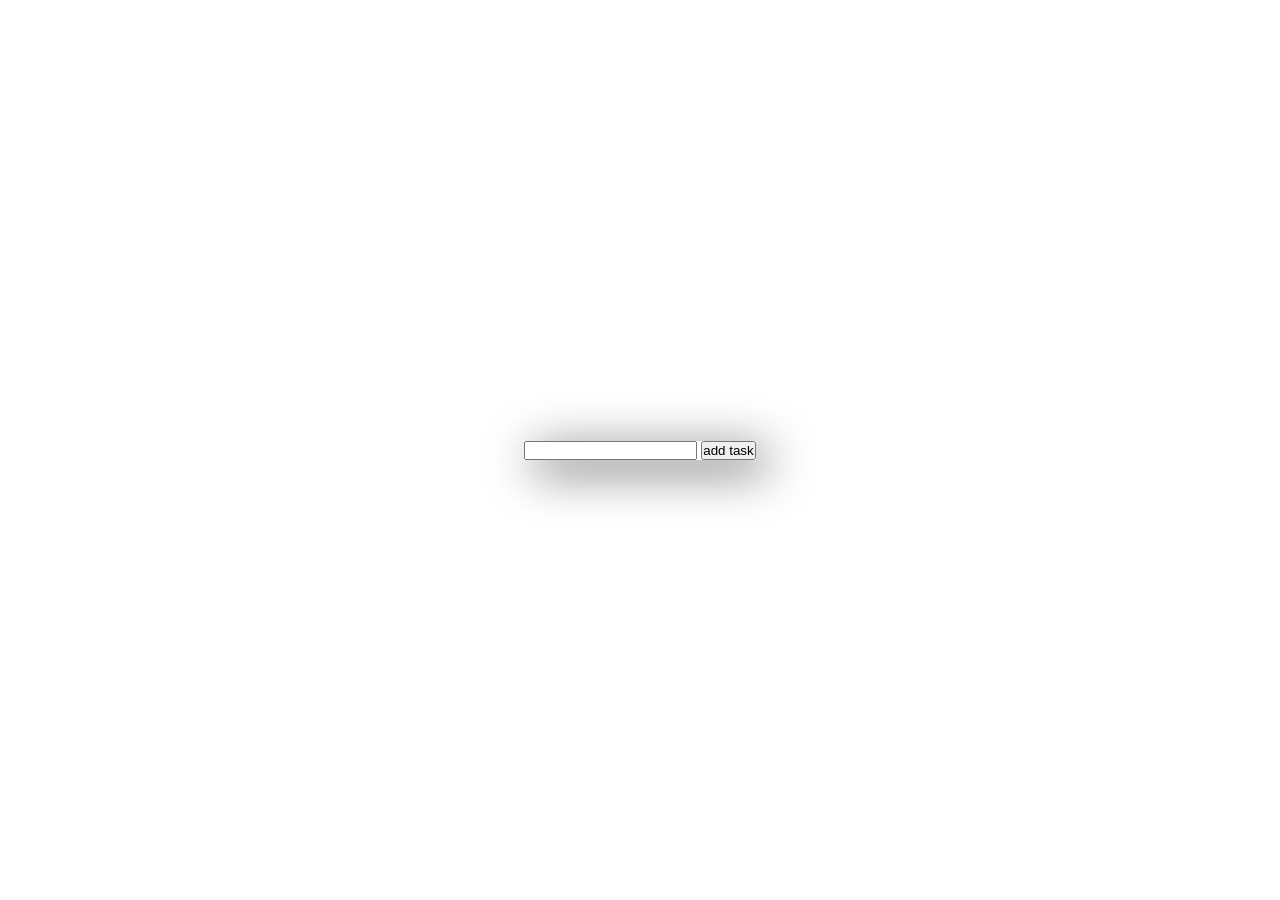
==== index.html @ f98b4d12 "first" ====
<!DOCTYPE html>
<html lang="en">
<head>
  <meta charset="UTF-8">
  <meta name="viewport" content="width=device-width, initial-scale=1.0">
  <title>Document</title>
  <link rel="stylesheet" href="styles.css">
</head>
<body>
  <div class="app">
    <div class="todo">
      <form priority="high" class="form-high">
        <input name="inTask" type="text">
        <button type="submit">add task</button>
      </form>
      <div class="task-list"></div>
    </div>
  </div>
  <script type="module" src="script.js"></script>
</body>
</html>
---- styles.css ----
*{
  margin: 0;
  padding: 0;
  box-sizing: border-box;
}

.app {
  min-height: 100vh;
  display: flex;
  align-items: center;
  justify-content: center;
}

.form-high{
  -webkit-box-shadow: 10px 10px 48px 0px rgba(0,0,0,0.75);
-moz-box-shadow: 10px 10px 48px 0px rgba(0,0,0,0.75);
box-shadow: 10px 10px 48px 0px rgba(0,0,0,0.75);
}

.task {
  display: flex;
}

.done {
  opacity: 0.7;
  background-color: rgba(105, 97, 97, 0.582);
}
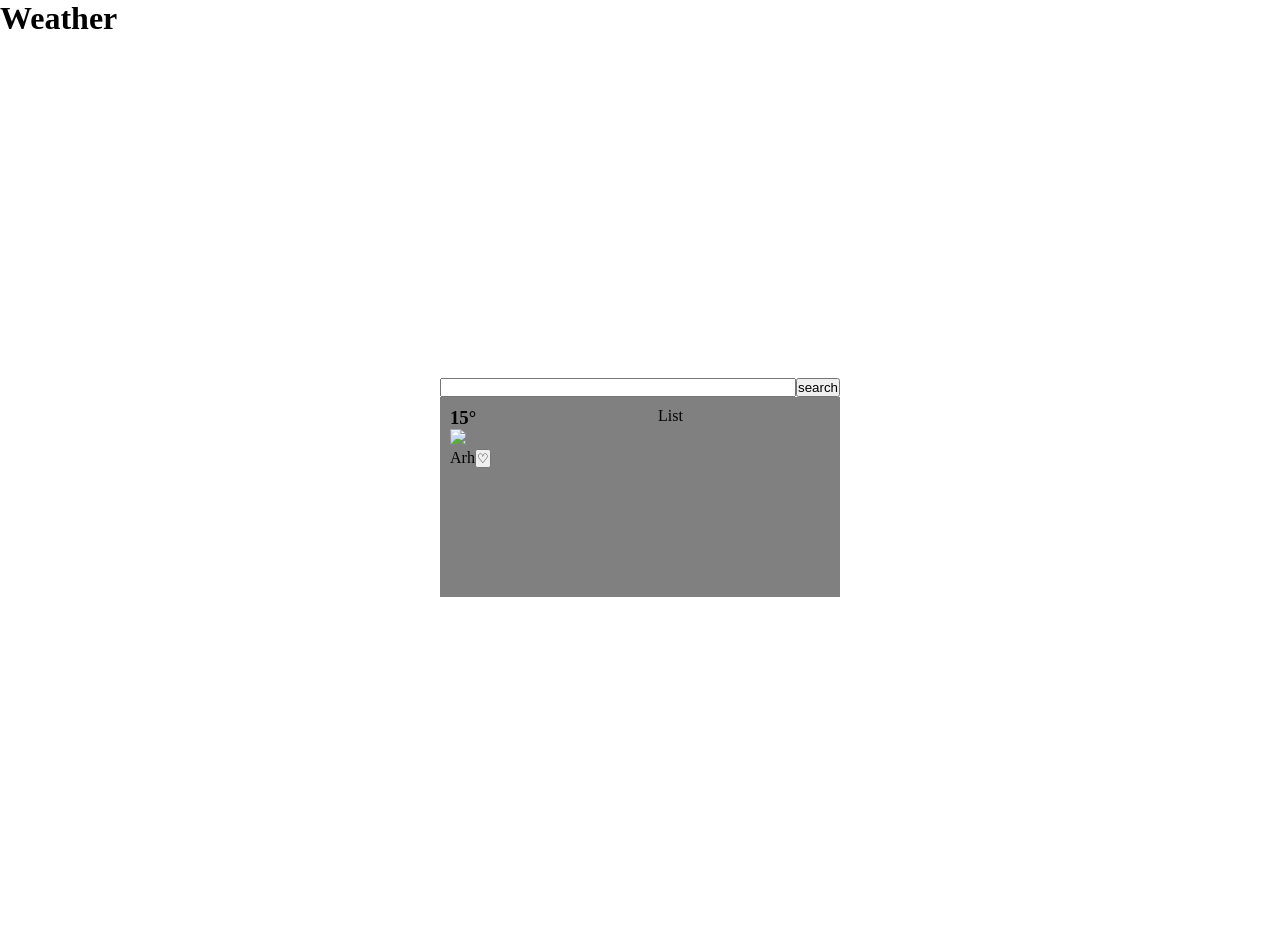
==== commit 1c894429: "first" ====
--- a/index.html
+++ b/index.html
@@ -1,21 +1,26 @@
 <!DOCTYPE html>
 <html lang="en">
-<head>
-  <meta charset="UTF-8">
-  <meta name="viewport" content="width=device-width, initial-scale=1.0">
-  <title>Document</title>
-  <link rel="stylesheet" href="styles.css">
-</head>
-<body>
-  <div class="app">
-    <div class="todo">
-      <form priority="high" class="form-high">
-        <input name="inTask" type="text">
-        <button type="submit">add task</button>
-      </form>
-      <div class="task-list"></div>
+  <head>
+    <meta charset="UTF-8" />
+    <meta name="viewport" content="width=device-width, initial-scale=1.0" />
+    <title>Document</title>
+    <link rel="stylesheet" href="styles.css" />
+  </head>
+  <body>
+    <h1>Weather</h1>
+    <div class="app">
+      <div class="weather">
+        <form class="search-form">
+          <input type="text" name="search" />
+          <button type="submit">search</button>
+        </form>
+        <div class="info weather-block"></div>
+        <div class="favourite-list weather-block">
+          <span>List</span>
+          <ul class="list"></ul>
+        </div>
+      </div>
     </div>
-  </div>
-  <script type="module" src="script.js"></script>
-</body>
-</html>+    <script type="module" src="app.js"></script>
+  </body>
+</html>
--- a/styles.css
+++ b/styles.css
@@ -1,27 +1,35 @@
 *{
-  margin: 0;
-  padding: 0;
-  box-sizing: border-box;
+    margin: 0;
+    padding: 0;
+    box-sizing: border-box;
 }
 
 .app {
-  min-height: 100vh;
-  display: flex;
-  align-items: center;
-  justify-content: center;
+    min-height: 100vh;
+    width: 100%;
+    display: flex;
+    justify-content: center;
+    align-items: center;
 }
 
-.form-high{
-  -webkit-box-shadow: 10px 10px 48px 0px rgba(0,0,0,0.75);
--moz-box-shadow: 10px 10px 48px 0px rgba(0,0,0,0.75);
-box-shadow: 10px 10px 48px 0px rgba(0,0,0,0.75);
+.weather {
+    min-width: 400px;
+    display: flex;
+    flex-wrap: wrap;
 }
 
-.task {
-  display: flex;
+.search-form {
+    width: 100%;
+    display: flex;
 }
 
-.done {
-  opacity: 0.7;
-  background-color: rgba(105, 97, 97, 0.582);
+.search-form input{
+    width: 100%;
+}
+
+.weather-block {
+    padding: 10px;
+    background-color: gray;
+    flex: auto;
+    min-height: 200px;
 }
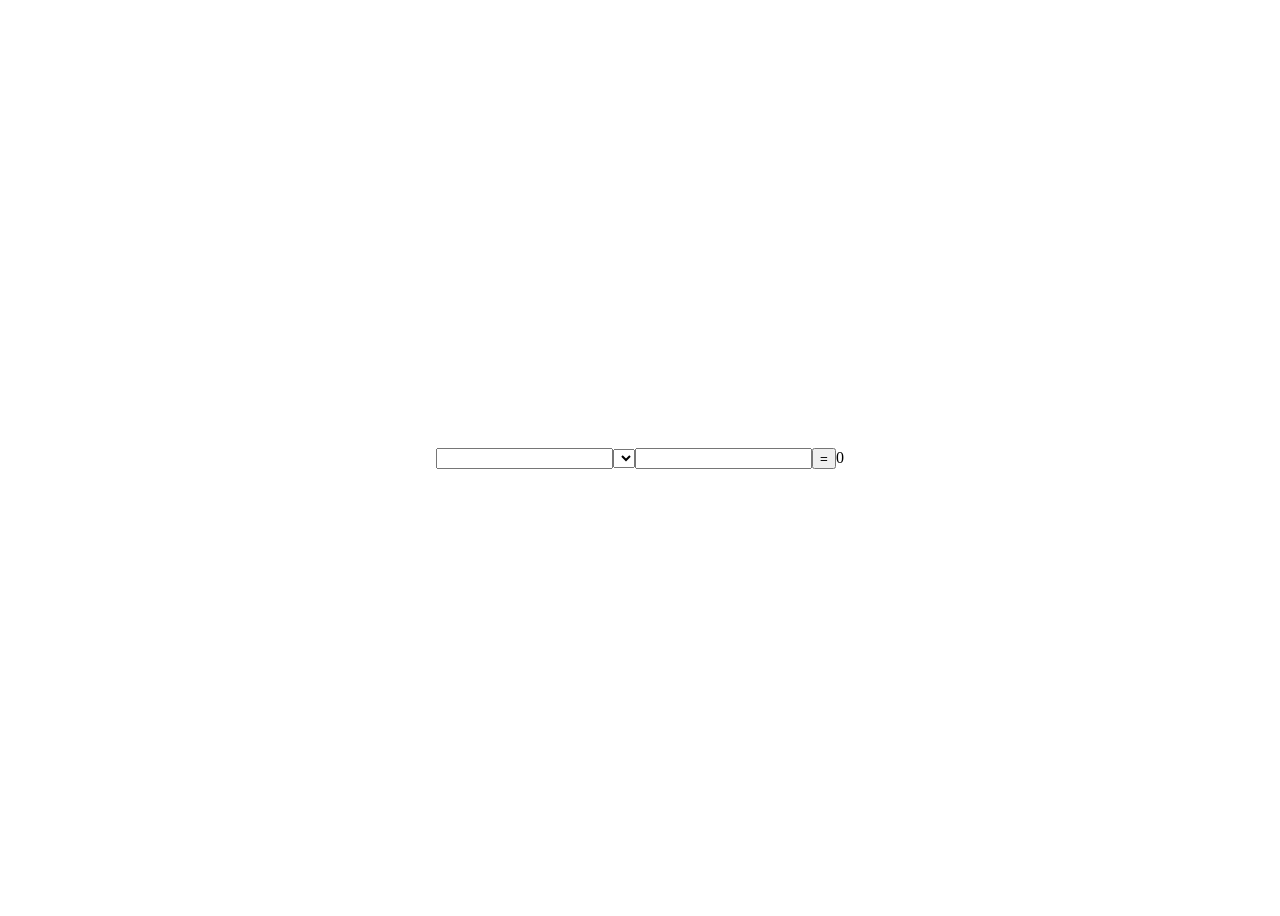
==== commit 8ab9d3eb: "Calculator UI без логики" ====
--- a/index.html
+++ b/index.html
@@ -1,26 +1,20 @@
 <!DOCTYPE html>
 <html lang="en">
-  <head>
-    <meta charset="UTF-8" />
-    <meta name="viewport" content="width=device-width, initial-scale=1.0" />
+<head>
+    <meta charset="UTF-8">
+    <meta http-equiv="X-UA-Compatible" content="IE=edge">
+    <meta name="viewport" content="width=device-width, initial-scale=1.0">
     <title>Document</title>
-    <link rel="stylesheet" href="styles.css" />
-  </head>
-  <body>
-    <h1>Weather</h1>
-    <div class="app">
-      <div class="weather">
-        <form class="search-form">
-          <input type="text" name="search" />
-          <button type="submit">search</button>
-        </form>
-        <div class="info weather-block"></div>
-        <div class="favourite-list weather-block">
-          <span>List</span>
-          <ul class="list"></ul>
-        </div>
-      </div>
-    </div>
-    <script type="module" src="app.js"></script>
-  </body>
-</html>
+</head>
+<div id="container" style="display: flex; justify-content: center; align-items: center; height: 100vh;">
+    <input type="text">
+    <select name="" id=""></select>
+    <input type="text">
+    <button id="resultButton">=</button>
+    <span id="result">0</span>
+</div>
+
+<body>
+ <script src="main.js"></script>   
+</body>
+</html>
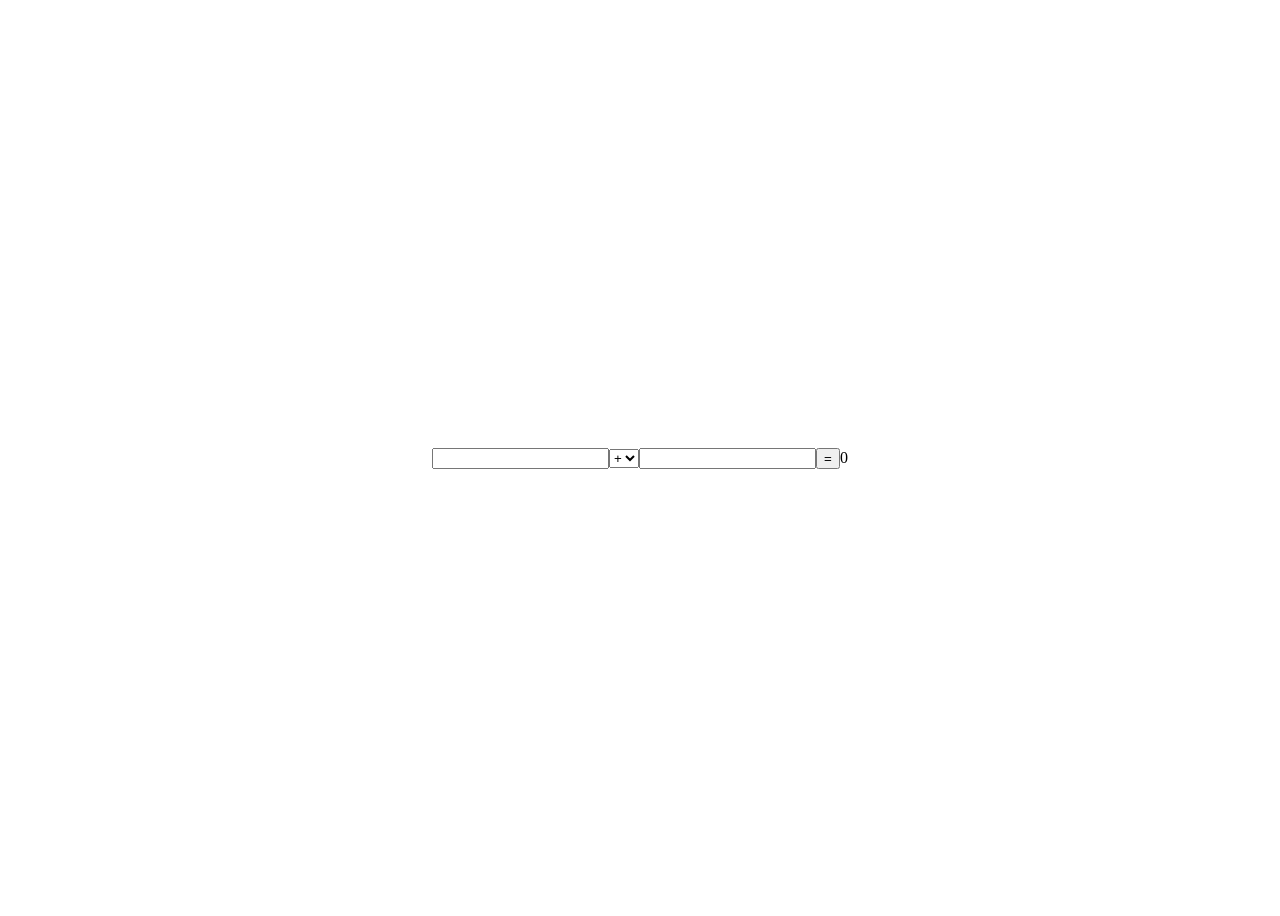
==== commit b19ac51a: "добавил логику" ====
--- a/index.html
+++ b/index.html
@@ -7,11 +7,16 @@
     <title>Document</title>
 </head>
 <div id="container" style="display: flex; justify-content: center; align-items: center; height: 100vh;">
-    <input type="text">
-    <select name="" id=""></select>
-    <input type="text">
+    <input id="operator1" type="text">
+    <select name="selector" id="selector">
+  <option value="+">+</option>
+  <option value="-">-</option>
+  <option value="*">*</option>
+  <option value="/">/</option>
+    </select>
+    <input id="operator2" type="text">
     <button id="resultButton">=</button>
-    <span id="result">0</span>
+    <span id="calculateResult">0</span>
 </div>
 
 <body>
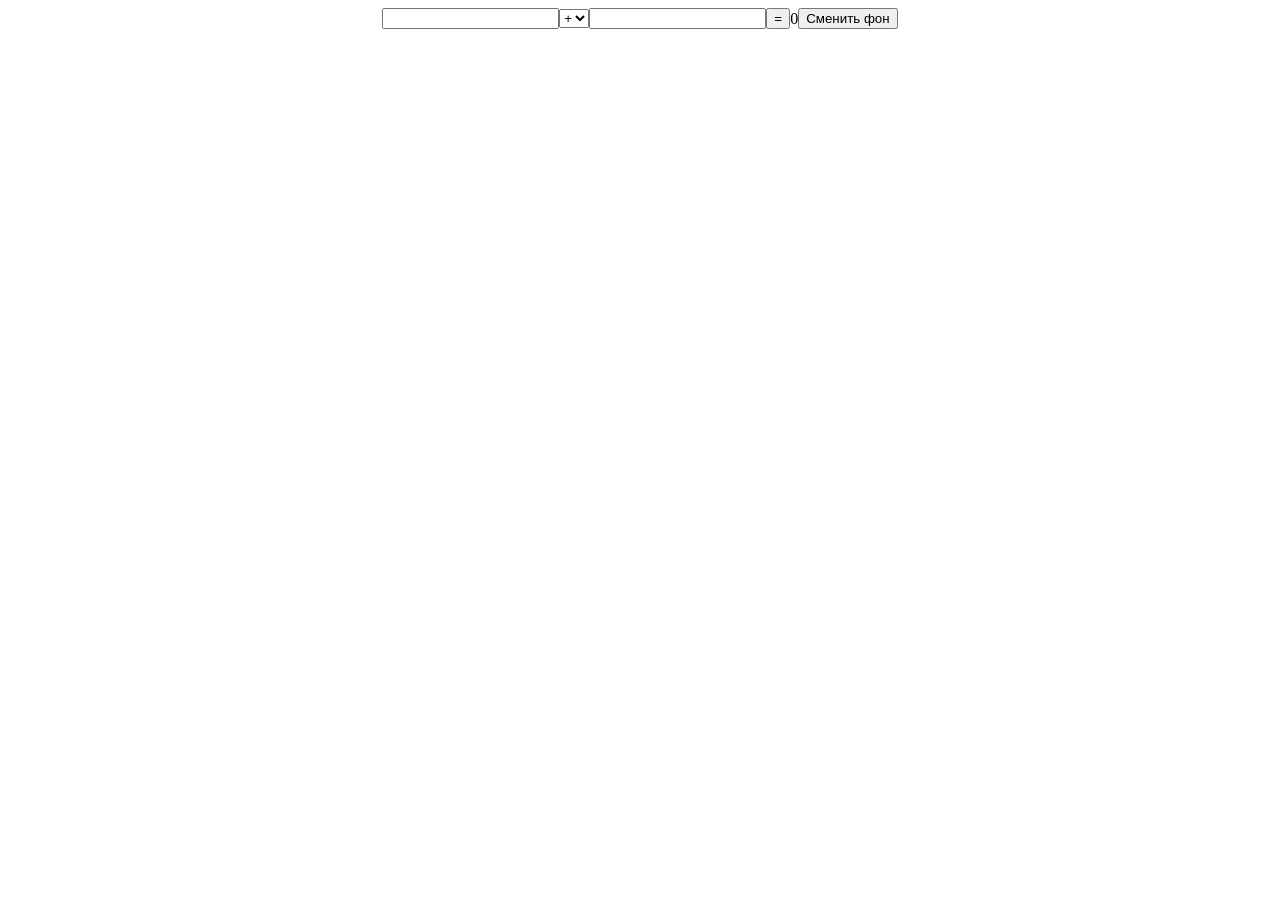
==== commit d9680c41: "добавил смену фона по клику, сохранение результата в истории и удаление его по клику" ====
--- a/index.html
+++ b/index.html
@@ -6,7 +6,8 @@
     <meta name="viewport" content="width=device-width, initial-scale=1.0">
     <title>Document</title>
 </head>
-<div id="container" style="display: flex; justify-content: center; align-items: center; height: 100vh;">
+<body>
+<div id="container" style="display: flex; justify-content: center; align-items: center;">
     <input id="operator1" type="text">
     <select name="selector" id="selector">
   <option value="+">+</option>
@@ -17,9 +18,11 @@
     <input id="operator2" type="text">
     <button id="resultButton">=</button>
     <span id="calculateResult">0</span>
+    <button id="changeBackground" data-color="#e6e6e6">Сменить фон</button>
 </div>
+<div id="resultHistory" style="display: flex; justify-content: center; align-items: center;"></div>
 
-<body>
+
  <script src="main.js"></script>   
 </body>
 </html>
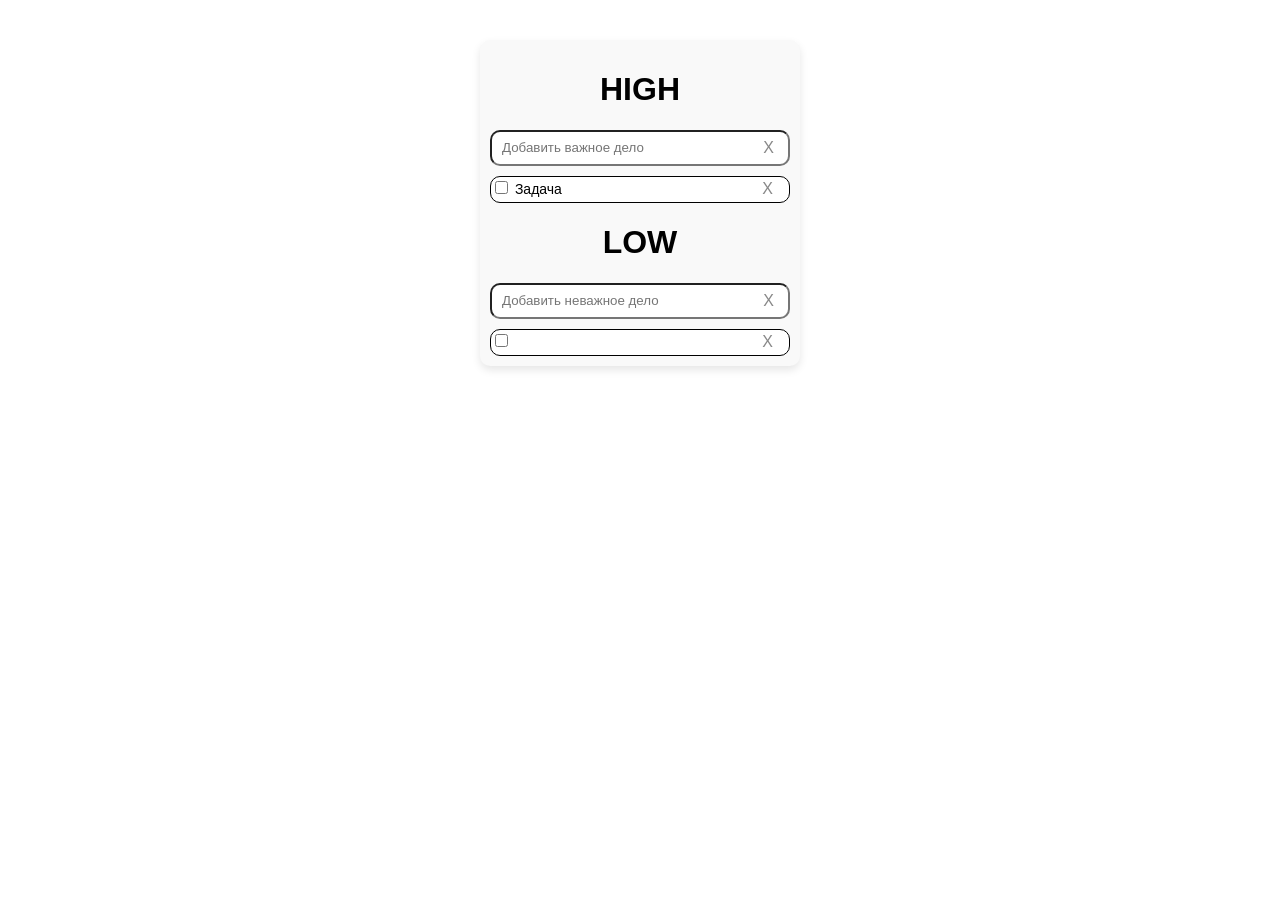
==== commit 8b735359: "верстка туду" ====
--- a/index.html
+++ b/index.html
@@ -4,25 +4,43 @@
     <meta charset="UTF-8">
     <meta http-equiv="X-UA-Compatible" content="IE=edge">
     <meta name="viewport" content="width=device-width, initial-scale=1.0">
+    <link rel="stylesheet" href="style.css">
     <title>Document</title>
 </head>
 <body>
-<div id="container" style="display: flex; justify-content: center; align-items: center;">
-    <input id="operator1" type="text">
-    <select name="selector" id="selector">
-  <option value="+">+</option>
-  <option value="-">-</option>
-  <option value="*">*</option>
-  <option value="/">/</option>
-    </select>
-    <input id="operator2" type="text">
-    <button id="resultButton">=</button>
-    <span id="calculateResult">0</span>
-    <button id="changeBackground" data-color="#e6e6e6">Сменить фон</button>
-</div>
-<div id="resultHistory" style="display: flex; justify-content: center; align-items: center;"></div>
-
-
- <script src="main.js"></script>   
+    <div id="container" class="container">
+        <div id="todo">
+            <div id="high">
+                <h1>HIGH</h1>
+                <div class="inputHigh">
+                    <input class="taskInput" type="text" placeholder="Добавить важное дело">
+                    <button>X</button>
+                </div>
+                <div class="taskList">
+                    <label class="label">
+                        <input class="checkInput" type="checkbox" name="important" />
+                        Задача
+                      </label>
+                      <button>X</button>
+                </div>
+                
+                
+            </div>
+            <div id="low">
+                <h1>LOW</h1>
+                <div class="inputLow">
+                    <input class="taskInput" type="text" placeholder="Добавить неважное дело">
+                    <button>X</button>
+                </div>
+                <div class="taskList">
+                    <label class="label">
+                        <input class="checkInput" type="checkbox" name="important" />
+                      </label>
+                      <button>X</button>
+                </div>
+            </div>
+        </div>
+        </div>
+    <script src="/main.js"></script>
 </body>
 </html>
--- a/style.css
+++ b/style.css
@@ -0,0 +1,51 @@
+h1 {text-align: center;}
+.container {
+    max-width: 300px;
+    margin: 40px auto;
+    padding: 10px;
+    background-color: #f9f9f9;
+    border-radius: 10px;
+    box-shadow: 0 4px 8px rgba(0, 0, 0, 0.1);
+    font-family: Arial, sans-serif;
+}
+.taskList {
+  display: flex;
+  line-height: 25px;
+  font-size: 14px;
+  padding-right: 40px;
+  box-sizing: border-box;
+  width: 100%;
+  position: relative;
+}
+.inputHigh, .inputLow {
+    text-align: center;
+    position: relative;
+    display: inline-block;
+    width: 100%;
+}
+ .taskInput {
+    width: 100%;
+    padding-right: 40px;
+    padding-left: 10px;
+    border-radius: 10px; /* место для кнопки */
+    height: 36px;
+    box-sizing: border-box;
+  }
+ button {
+  position: absolute;
+  right: 10px;
+  top: 50%;
+  transform: translateY(-50%);
+  height: 24px;
+  border: none;
+  background: transparent;
+  cursor: pointer;
+  font-size: 16px;
+  color: #888;
+  }
+  .taskList {
+    border: 1px solid;
+    border-radius: 10px;
+    margin-top: 10px;
+    background-color: #ffffff;
+  }
